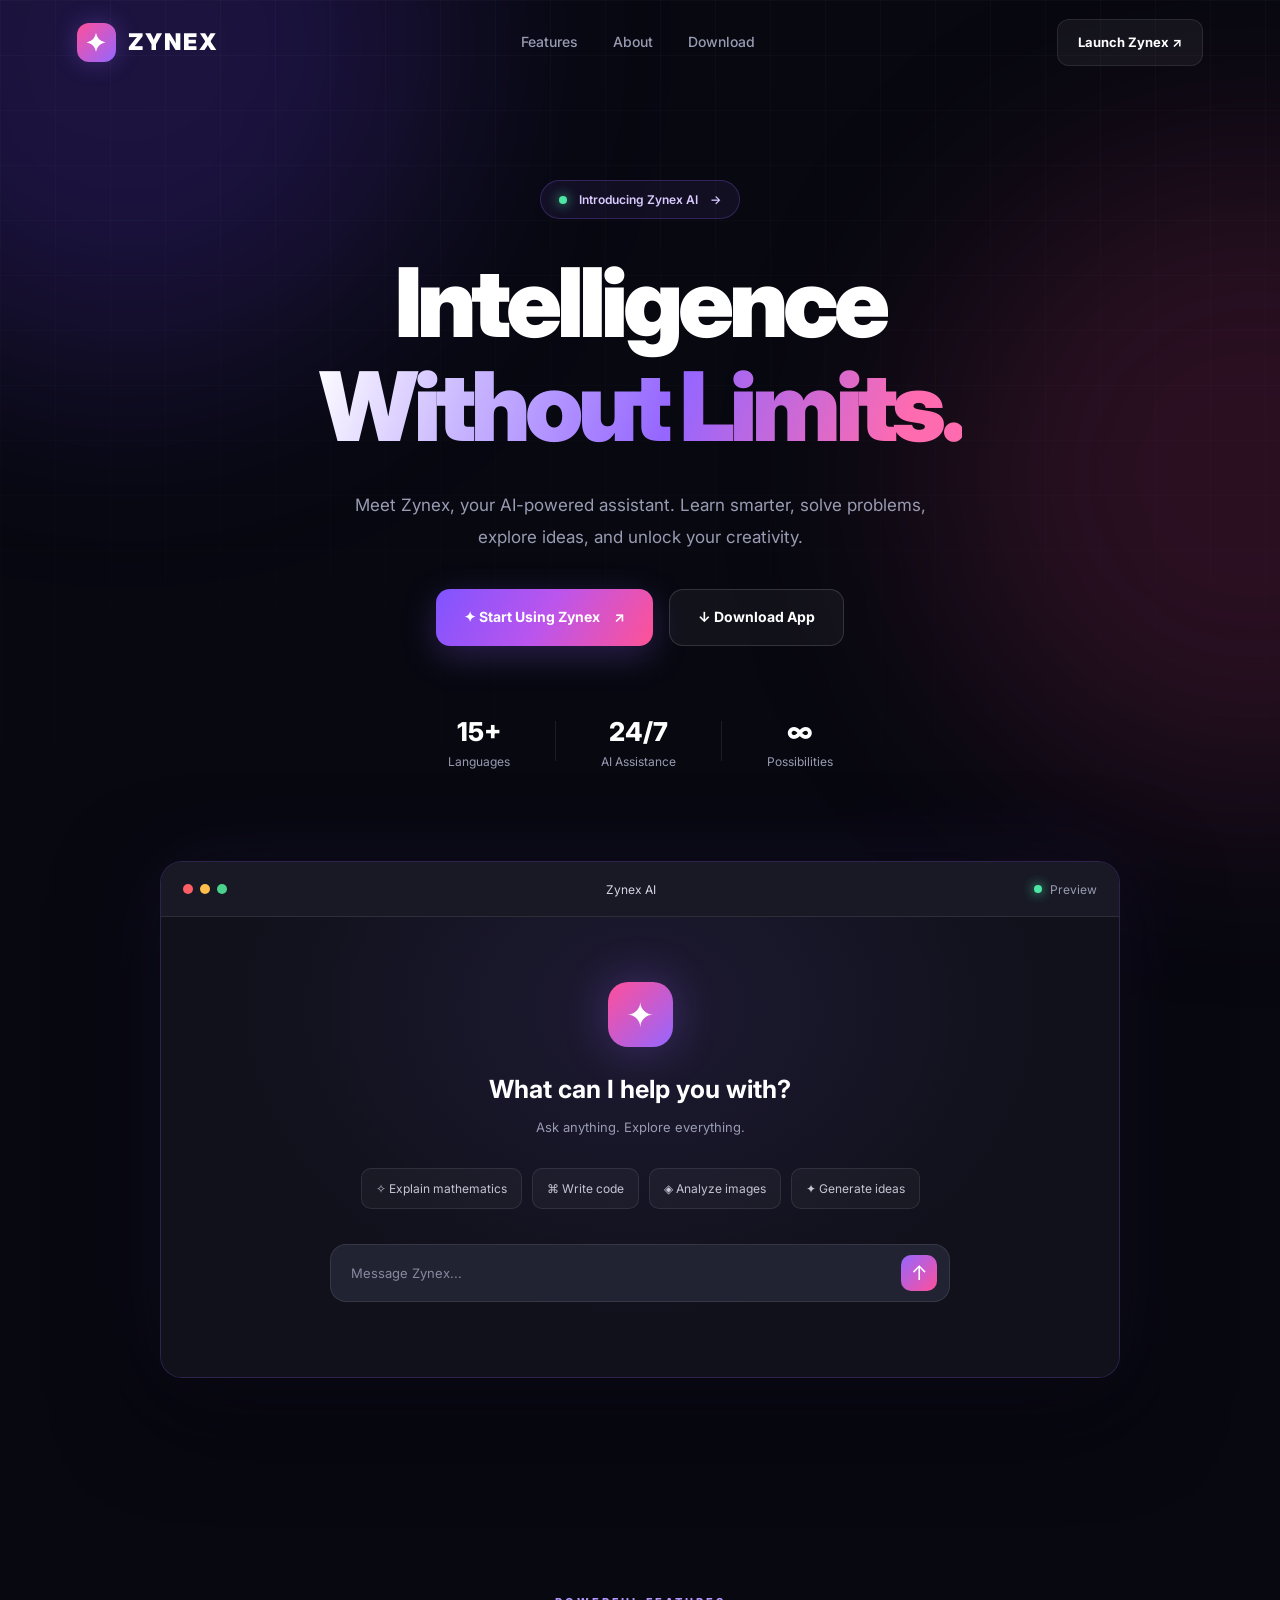
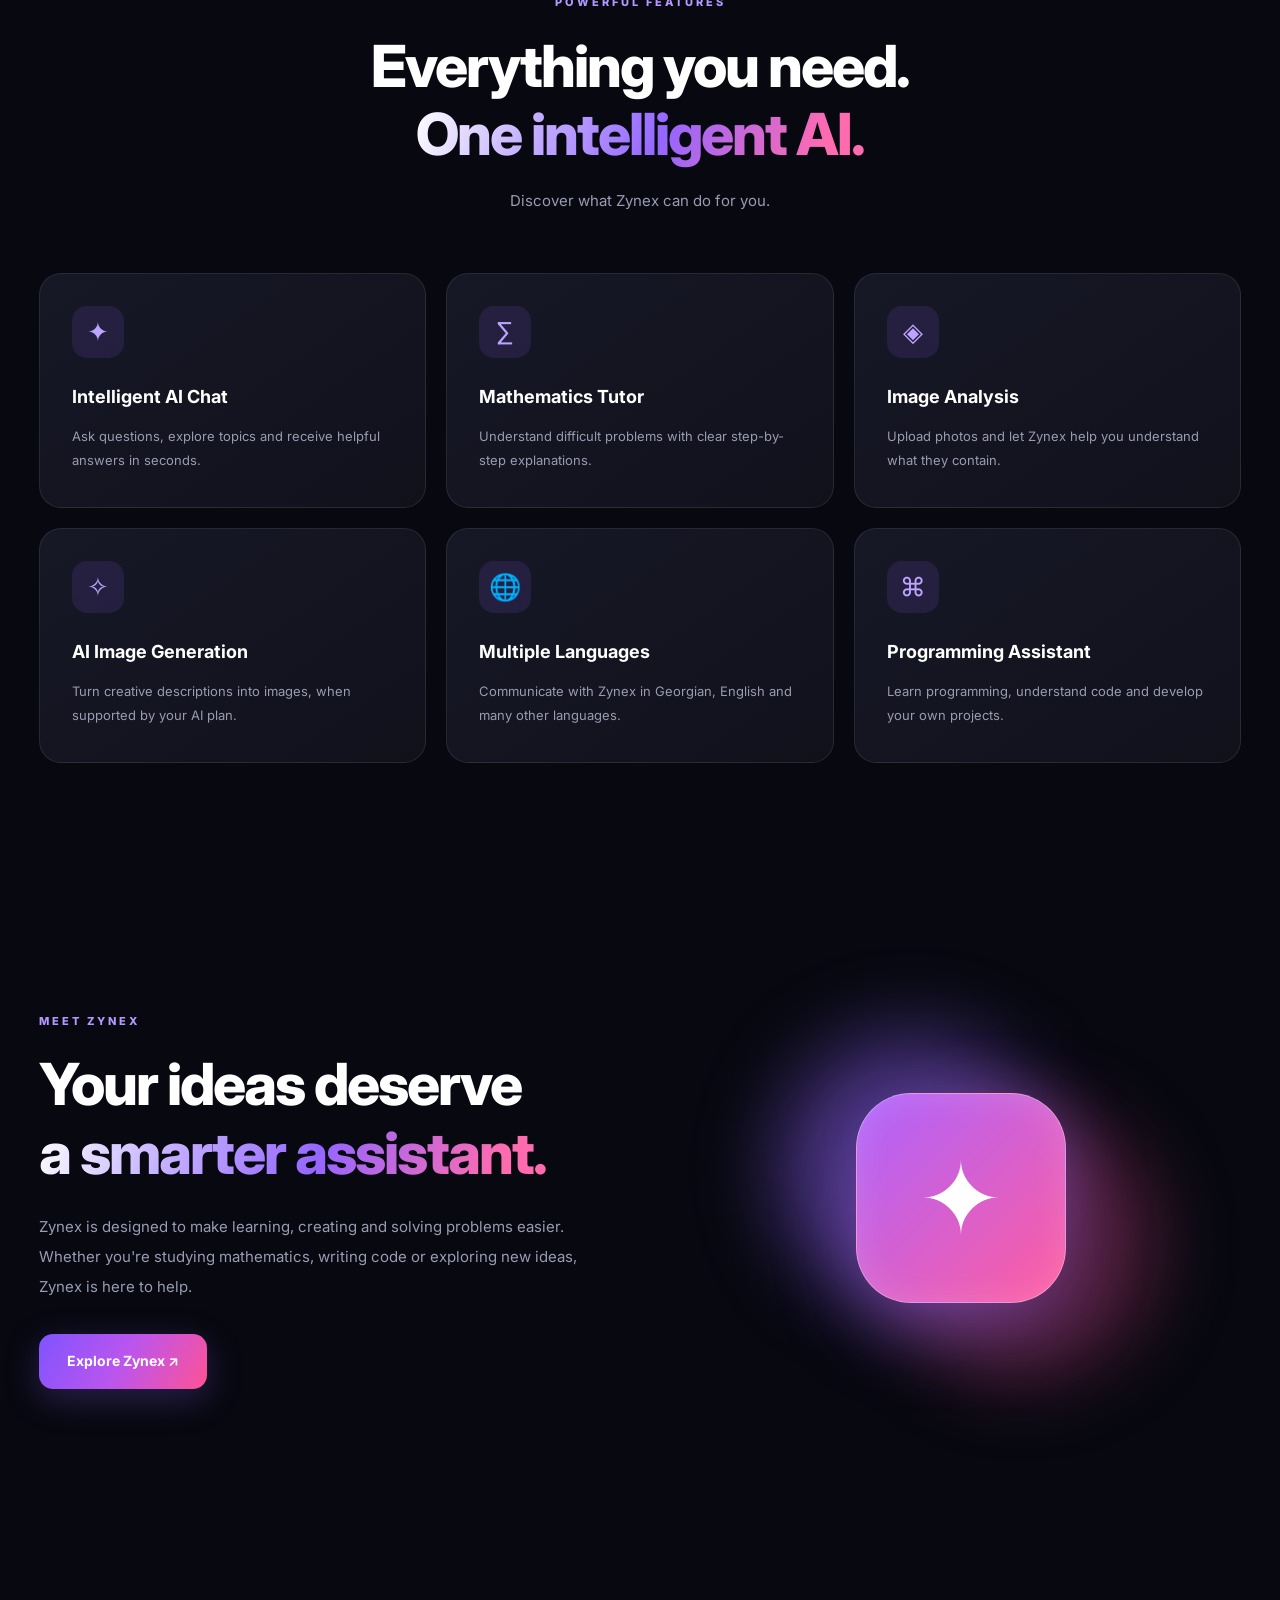
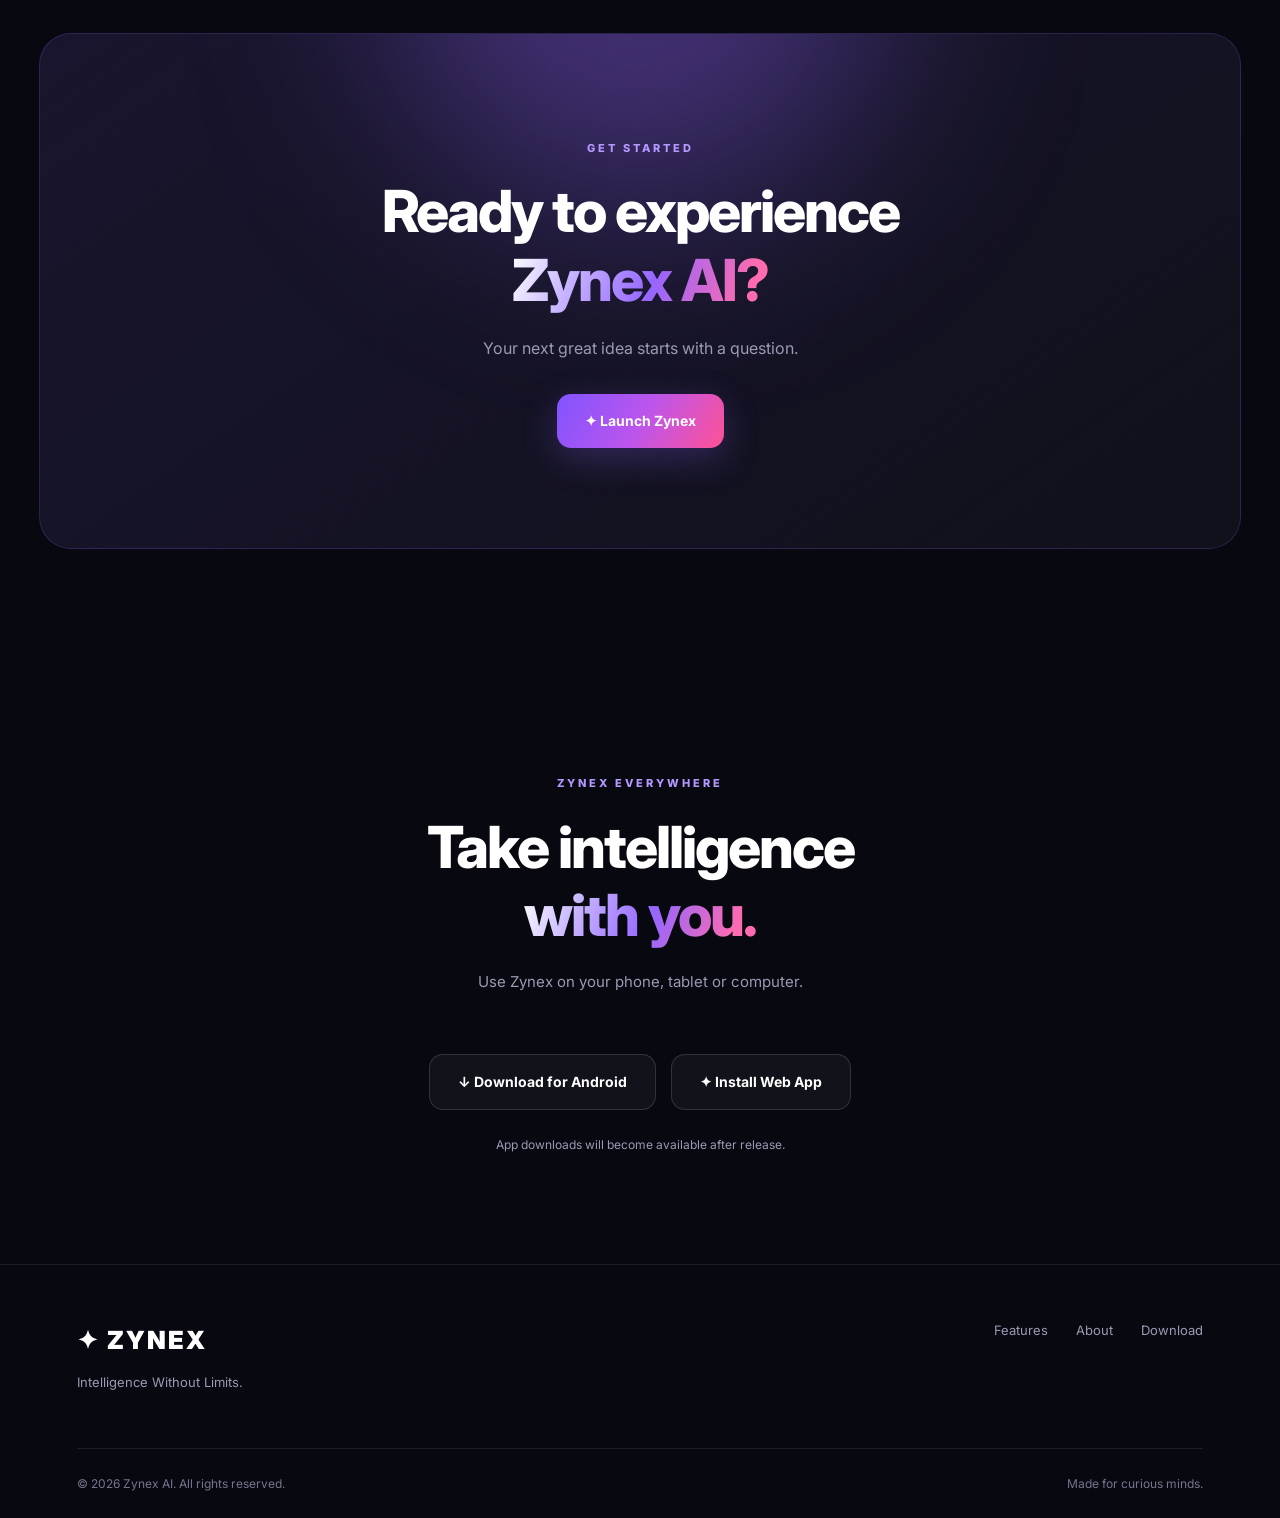
==== index.html @ a44dab54 "Add files via upload" ====
<!DOCTYPE html>
<html lang="en">
<head>
  <meta charset="UTF-8">
  <meta name="viewport" content="width=device-width, initial-scale=1.0">
  <meta name="theme-color" content="#0b0b14">
  <meta name="description" content="Zynex AI — Your intelligent assistant for learning, creativity and everyday questions.">

  <title>Zynex AI — Intelligence Without Limits</title>

  <link rel="stylesheet" href="style.css">
</head>

<body>

  <!-- Background -->
  <div class="background-glow glow-one"></div>
  <div class="background-glow glow-two"></div>
  <div class="grid-background"></div>

  <!-- Navigation -->
  <header class="navbar">

    <a href="#" class="logo">
      <span class="logo-icon">✦</span>
      <span>ZYNEX</span>
    </a>

    <nav class="nav-links">
      <a href="#features">Features</a>
      <a href="#about">About</a>
      <a href="#download">Download</a>
    </nav>

    <a href="#launch" class="nav-button">
      Launch Zynex ↗
    </a>

  </header>

  <!-- Hero -->
  <main>

    <section class="hero">

      <div class="announcement">
        <span class="announcement-dot"></span>
        Introducing Zynex AI
        <span>→</span>
      </div>

      <h1>
        Intelligence<br>
        <span class="gradient-text">Without Limits.</span>
      </h1>

      <p class="hero-description">
        Meet Zynex, your AI-powered assistant.
        Learn smarter, solve problems, explore ideas,
        and unlock your creativity.
      </p>

      <div class="hero-buttons">

        <a href="#launch" class="primary-button">
          ✦ Start Using Zynex
          <span>↗</span>
        </a>

        <a href="#download" class="secondary-button">
          ↓ Download App
        </a>

      </div>

      <div class="hero-stats">

        <div>
          <strong>15+</strong>
          <span>Languages</span>
        </div>

        <div class="stat-divider"></div>

        <div>
          <strong>24/7</strong>
          <span>AI Assistance</span>
        </div>

        <div class="stat-divider"></div>

        <div>
          <strong>∞</strong>
          <span>Possibilities</span>
        </div>

      </div>

      <!-- AI Preview -->
      <div class="app-preview">

        <div class="preview-header">
          <div class="preview-dots">
            <i></i><i></i><i></i>
          </div>

          <span>Zynex AI</span>

          <div class="preview-status">
            <span class="online-dot"></span>
            Preview
          </div>
        </div>

        <div class="preview-body">

          <div class="preview-brand">✦</div>

          <h2>What can I help you with?</h2>

          <p>Ask anything. Explore everything.</p>

          <div class="preview-prompts">
            <span>✧ Explain mathematics</span>
            <span>⌘ Write code</span>
            <span>◈ Analyze images</span>
            <span>✦ Generate ideas</span>
          </div>

          <div class="preview-input">
            <span>Message Zynex...</span>
            <div>↑</div>
          </div>

        </div>

      </div>

    </section>

    <!-- Features -->
    <section class="features section" id="features">

      <div class="section-heading">
        <span class="section-label">POWERFUL FEATURES</span>

        <h2>
          Everything you need.<br>
          <span class="gradient-text">One intelligent AI.</span>
        </h2>

        <p>
          Discover what Zynex can do for you.
        </p>
      </div>

      <div class="features-grid">

        <div class="feature-card">
          <div class="feature-icon">✦</div>
          <h3>Intelligent AI Chat</h3>
          <p>
            Ask questions, explore topics and receive
            helpful answers in seconds.
          </p>
        </div>

        <div class="feature-card">
          <div class="feature-icon">∑</div>
          <h3>Mathematics Tutor</h3>
          <p>
            Understand difficult problems with
            clear step-by-step explanations.
          </p>
        </div>

        <div class="feature-card">
          <div class="feature-icon">◈</div>
          <h3>Image Analysis</h3>
          <p>
            Upload photos and let Zynex help you
            understand what they contain.
          </p>
        </div>

        <div class="feature-card">
          <div class="feature-icon">✧</div>
          <h3>AI Image Generation</h3>
          <p>
            Turn creative descriptions into images,
            when supported by your AI plan.
          </p>
        </div>

        <div class="feature-card">
          <div class="feature-icon">🌐</div>
          <h3>Multiple Languages</h3>
          <p>
            Communicate with Zynex in Georgian,
            English and many other languages.
          </p>
        </div>

        <div class="feature-card">
          <div class="feature-icon">⌘</div>
          <h3>Programming Assistant</h3>
          <p>
            Learn programming, understand code
            and develop your own projects.
          </p>
        </div>

      </div>

    </section>

    <!-- About -->
    <section class="about section" id="about">

      <div class="about-content">

        <span class="section-label">MEET ZYNEX</span>

        <h2>
          Your ideas deserve<br>
          <span class="gradient-text">a smarter assistant.</span>
        </h2>

        <p>
          Zynex is designed to make learning,
          creating and solving problems easier.
          Whether you're studying mathematics,
          writing code or exploring new ideas,
          Zynex is here to help.
        </p>

        <a href="#launch" class="primary-button">
          Explore Zynex ↗
        </a>

      </div>

      <div class="about-visual">
        <div class="orb orb-one"></div>
        <div class="orb orb-two"></div>
        <div class="orb-center">✦</div>
      </div>

    </section>

    <!-- Launch -->
    <section class="launch section" id="launch">

      <div class="cta-box">

        <div class="cta-glow"></div>

        <span class="section-label">GET STARTED</span>

        <h2>
          Ready to experience<br>
          <span class="gradient-text">Zynex AI?</span>
        </h2>

        <p>
          Your next great idea starts with a question.
        </p>

        <button class="primary-button" id="launchButton">
          ✦ Launch Zynex
        </button>

      </div>

    </section>

    <!-- Download -->
    <section class="download section" id="download">

      <div class="section-heading">

        <span class="section-label">ZYNEX EVERYWHERE</span>

        <h2>
          Take intelligence<br>
          <span class="gradient-text">with you.</span>
        </h2>

        <p>
          Use Zynex on your phone, tablet or computer.
        </p>

      </div>

      <div class="download-buttons">

        <button class="secondary-button" id="androidButton">
          ↓ Download for Android
        </button>

        <button class="secondary-button" id="installButton">
          ✦ Install Web App
        </button>

      </div>

      <p class="download-note">
        App downloads will become available after release.
      </p>

    </section>

  </main>

  <!-- Footer -->
  <footer class="footer">

    <div class="footer-top">

      <div>
        <div class="footer-logo">✦ ZYNEX</div>
        <p>Intelligence Without Limits.</p>
      </div>

      <div class="footer-links">
        <a href="#features">Features</a>
        <a href="#about">About</a>
        <a href="#download">Download</a>
      </div>

    </div>

    <div class="footer-bottom">
      <span>© 2026 Zynex AI. All rights reserved.</span>
      <span>Made for curious minds.</span>
    </div>

  </footer>

  <script src="script.js"></script>

</body>
</html>
---- style.css ----
/* ==========================================
   ZYNEX AI — OFFICIAL WEBSITE
   ========================================== */

@import url('https://fonts.googleapis.com/css2?family=Inter:wght@400;500;600;700;800;900&display=swap');

:root {
  --bg: #070810;
  --surface: #11121e;
  --surface-light: #191b2a;
  --text: #ffffff;
  --muted: #999bb2;
  --purple: #9566ff;
  --pink: #ff4f9a;
  --blue: #5d8dff;
  --border: rgba(255, 255, 255, 0.09);
}

* {
  margin: 0;
  padding: 0;
  box-sizing: border-box;
}

html {
  scroll-behavior: smooth;
}

body {
  background: var(--bg);
  color: var(--text);
  font-family: 'Inter', Arial, sans-serif;
  overflow-x: hidden;
  line-height: 1.6;
}

a {
  color: inherit;
  text-decoration: none;
}

button {
  font: inherit;
  cursor: pointer;
}

::selection {
  background: var(--purple);
  color: white;
}

/* BACKGROUND */

.background-glow {
  position: absolute;
  width: 650px;
  height: 650px;
  border-radius: 50%;
  filter: blur(110px);
  pointer-events: none;
  z-index: -1;
}

.glow-one {
  top: -280px;
  left: -200px;
  background: rgba(117, 68, 255, 0.2);
}

.glow-two {
  top: 150px;
  right: -300px;
  background: rgba(255, 65, 144, 0.14);
}

.grid-background {
  position: absolute;
  inset: 0 0 auto;
  height: 1000px;
  background-image:
    linear-gradient(rgba(255,255,255,.025) 1px, transparent 1px),
    linear-gradient(90deg, rgba(255,255,255,.025) 1px, transparent 1px);
  background-size: 55px 55px;
  mask-image: linear-gradient(to bottom, black, transparent);
  pointer-events: none;
  z-index: -1;
}

/* NAVIGATION */

.navbar {
  width: 100%;
  max-width: 1400px;
  height: 85px;
  margin: auto;
  padding: 0 6%;
  display: flex;
  align-items: center;
  justify-content: space-between;
  position: relative;
  z-index: 10;
}

.logo {
  display: flex;
  align-items: center;
  gap: 12px;
  font-size: 23px;
  font-weight: 900;
  letter-spacing: 2px;
}

.logo-icon {
  display: grid;
  place-items: center;
  width: 39px;
  height: 39px;
  border-radius: 12px;
  background: linear-gradient(135deg, var(--pink), var(--purple));
  box-shadow: 0 0 25px rgba(149, 102, 255, .3);
  font-size: 25px;
}

.nav-links {
  display: flex;
  gap: 35px;
}

.nav-links a {
  color: var(--muted);
  font-size: 14px;
  font-weight: 500;
  transition: color .25s;
}

.nav-links a:hover {
  color: white;
}

.nav-button {
  padding: 12px 20px;
  border: 1px solid var(--border);
  border-radius: 12px;
  background: rgba(255,255,255,.05);
  font-size: 13px;
  font-weight: 700;
  transition: .3s;
}

.nav-button:hover {
  background: rgba(149,102,255,.15);
  border-color: var(--purple);
}

/* HERO */

.hero {
  position: relative;
  max-width: 1200px;
  margin: auto;
  padding: 95px 24px 100px;
  text-align: center;
}

.announcement {
  display: inline-flex;
  align-items: center;
  gap: 12px;
  padding: 9px 18px;
  border-radius: 50px;
  border: 1px solid rgba(149,102,255,.25);
  background: rgba(149,102,255,.08);
  color: #d9cbff;
  font-size: 12px;
  font-weight: 600;
  margin-bottom: 32px;
}

.announcement-dot,
.online-dot {
  width: 8px;
  height: 8px;
  border-radius: 50%;
  background: #4de6a5;
  box-shadow: 0 0 12px #4de6a5;
}

.hero h1 {
  font-size: clamp(52px, 7.5vw, 100px);
  line-height: 1.08;
  font-weight: 900;
  letter-spacing: -5px;
}

.gradient-text {
  background: linear-gradient(
    110deg,
    #ffffff 0%,
    #c7b4ff 25%,
    #9566ff 55%,
    #ff6baf 90%
  );
  background-clip: text;
  -webkit-background-clip: text;
  -webkit-text-fill-color: transparent;
}

.hero-description {
  max-width: 630px;
  margin: 30px auto 0;
  font-size: 17px;
  line-height: 1.9;
  color: var(--muted);
}

.hero-buttons {
  display: flex;
  justify-content: center;
  flex-wrap: wrap;
  gap: 16px;
  margin-top: 36px;
}

/* BUTTONS */

.primary-button,
.secondary-button {
  display: inline-flex;
  align-items: center;
  justify-content: center;
  gap: 14px;
  padding: 16px 28px;
  border-radius: 14px;
  font-size: 14px;
  font-weight: 700;
  transition: transform .25s, box-shadow .25s, background .25s;
}

.primary-button {
  color: white;
  background: linear-gradient(120deg, #8054ff, #bb55ed, #ff5295);
  border: none;
  box-shadow: 0 10px 35px rgba(149,102,255,.25);
}

.primary-button:hover {
  transform: translateY(-4px);
  box-shadow: 0 15px 45px rgba(149,102,255,.4);
}

.secondary-button {
  color: white;
  background: rgba(255,255,255,.045);
  border: 1px solid rgba(255,255,255,.14);
}

.secondary-button:hover {
  transform: translateY(-4px);
  background: rgba(255,255,255,.1);
}

/* HERO STATS */

.hero-stats {
  display: flex;
  justify-content: center;
  align-items: center;
  gap: 45px;
  margin: 65px auto 0;
}

.hero-stats > div:not(.stat-divider) {
  display: flex;
  flex-direction: column;
}

.hero-stats strong {
  font-size: 26px;
  font-weight: 800;
}

.hero-stats span {
  font-size: 12px;
  color: var(--muted);
}

.stat-divider {
  width: 1px;
  height: 40px;
  background: var(--border);
}

/* APP PREVIEW */

.app-preview {
  max-width: 960px;
  margin: 90px auto 0;
  border: 1px solid rgba(149,102,255,.22);
  border-radius: 22px;
  background: #10111b;
  overflow: hidden;
  box-shadow:
    0 30px 100px rgba(0,0,0,.5),
    0 0 90px rgba(149,102,255,.1);
  transform: perspective(1200px) rotateX(3deg);
  transition: transform .5s;
}

.app-preview:hover {
  transform: perspective(1200px) rotateX(0);
}

.preview-header {
  height: 55px;
  padding: 0 22px;
  display: flex;
  justify-content: space-between;
  align-items: center;
  background: #181925;
  border-bottom: 1px solid var(--border);
  color: #d5d5e5;
  font-size: 12px;
}

.preview-dots {
  display: flex;
  gap: 7px;
}

.preview-dots i {
  width: 10px;
  height: 10px;
  border-radius: 50%;
  background: #ff5e65;
}

.preview-dots i:nth-child(2) {
  background: #ffbd4c;
}

.preview-dots i:nth-child(3) {
  background: #4ad18b;
}

.preview-status {
  display: flex;
  align-items: center;
  gap: 8px;
  color: var(--muted);
}

.preview-body {
  min-height: 460px;
  padding: 65px 30px 45px;
  display: flex;
  flex-direction: column;
  align-items: center;
  background:
    radial-gradient(ellipse at 50% 20%, rgba(149,102,255,.1), transparent 60%),
    #10111b;
}

.preview-brand {
  width: 65px;
  height: 65px;
  display: grid;
  place-items: center;
  border-radius: 20px;
  background: linear-gradient(135deg, var(--pink), var(--purple));
  font-size: 34px;
  box-shadow: 0 0 45px rgba(149,102,255,.3);
}

.preview-body h2 {
  margin-top: 22px;
  font-size: 25px;
}

.preview-body > p {
  color: var(--muted);
  margin-top: 8px;
  font-size: 13px;
}

.preview-prompts {
  display: flex;
  flex-wrap: wrap;
  justify-content: center;
  gap: 10px;
  margin-top: 30px;
}

.preview-prompts span {
  padding: 10px 14px;
  border: 1px solid var(--border);
  border-radius: 10px;
  background: rgba(255,255,255,.035);
  color: #c4c5d4;
  font-size: 12px;
}

.preview-input {
  width: min(100%, 620px);
  margin-top: 35px;
  padding: 10px 12px 10px 20px;
  display: flex;
  justify-content: space-between;
  align-items: center;
  background: #222332;
  border: 1px solid var(--border);
  border-radius: 16px;
  color: #87899e;
  font-size: 13px;
}

.preview-input div {
  width: 36px;
  height: 36px;
  display: grid;
  place-items: center;
  border-radius: 10px;
  background: linear-gradient(135deg, var(--purple), var(--pink));
  color: white;
  font-size: 20px;
}

/* GENERAL SECTIONS */

.section {
  max-width: 1250px;
  margin: auto;
  padding: 110px 24px;
}

.section-heading {
  text-align: center;
  margin-bottom: 60px;
}

.section-label {
  display: inline-block;
  margin-bottom: 20px;
  color: #b497ff;
  font-size: 11px;
  font-weight: 800;
  letter-spacing: 3px;
}

.section-heading h2,
.about h2,
.cta-box h2 {
  font-size: clamp(34px, 5vw, 58px);
  line-height: 1.18;
  letter-spacing: -2px;
  font-weight: 800;
}

.section-heading p {
  margin-top: 20px;
  color: var(--muted);
  font-size: 15px;
}

/* FEATURE CARDS */

.features-grid {
  display: grid;
  grid-template-columns: repeat(3, 1fr);
  gap: 20px;
}

.feature-card {
  min-height: 235px;
  padding: 32px;
  border-radius: 22px;
  background: linear-gradient(145deg, #171826, #10111b);
  border: 1px solid var(--border);
  transition: transform .3s, border-color .3s, box-shadow .3s;
}

.feature-card:hover {
  transform: translateY(-8px);
  border-color: rgba(149,102,255,.5);
  box-shadow: 0 20px 50px rgba(0,0,0,.25);
}

.feature-icon {
  width: 52px;
  height: 52px;
  display: grid;
  place-items: center;
  margin-bottom: 25px;
  border-radius: 15px;
  background: rgba(149,102,255,.12);
  color: #bda4ff;
  font-size: 26px;
}

.feature-card h3 {
  margin-bottom: 12px;
  font-size: 18px;
  font-weight: 700;
}

.feature-card p {
  color: var(--muted);
  font-size: 13px;
  line-height: 1.9;
}

/* ABOUT */

.about {
  display: grid;
  grid-template-columns: 1fr 1fr;
  gap: 80px;
  align-items: center;
}

.about-content > p {
  margin: 25px 0 32px;
  color: var(--muted);
  line-height: 2;
  font-size: 15px;
}

.about-visual {
  position: relative;
  min-height: 430px;
  display: grid;
  place-items: center;
}

.orb {
  position: absolute;
  width: 270px;
  height: 270px;
  border-radius: 50%;
  filter: blur(40px);
  animation: floatOrb 7s ease-in-out infinite alternate;
}

.orb-one {
  background: rgba(149,102,255,.45);
  transform: translate(-50px, -30px);
}

.orb-two {
  background: rgba(255,79,154,.3);
  transform: translate(60px, 45px);
  animation-delay: -3s;
}

.orb-center {
  position: relative;
  z-index: 2;
  width: 210px;
  height: 210px;
  display: grid;
  place-items: center;
  border-radius: 55px;
  background: linear-gradient(135deg, #ad63ff, #ff5d9f);
  border: 1px solid rgba(255,255,255,.35);
  box-shadow:
    inset 0 0 35px rgba(255,255,255,.15),
    0 25px 80px rgba(149,102,255,.35);
  font-size: 100px;
  animation: floatLogo 5s ease-in-out infinite;
}

/* CTA */

.cta-box {
  position: relative;
  padding: 100px 25px;
  text-align: center;
  overflow: hidden;
  border-radius: 32px;
  border: 1px solid rgba(149,102,255,.2);
  background: linear-gradient(145deg, #19152e, #10111b);
}

.cta-glow {
  position: absolute;
  width: 500px;
  height: 500px;
  top: -320px;
  left: 50%;
  transform: translateX(-50%);
  border-radius: 50%;
  background: rgba(149,102,255,.35);
  filter: blur(100px);
  pointer-events: none;
}

.cta-box h2,
.cta-box p,
.cta-box button,
.cta-box .section-label {
  position: relative;
}

.cta-box p {
  margin: 22px 0 32px;
  color: var(--muted);
}

.cta-box button {
  margin: auto;
}

/* DOWNLOAD */

.download {
  text-align: center;
}

.download-buttons {
  display: flex;
  justify-content: center;
  flex-wrap: wrap;
  gap: 15px;
}

.download-note {
  margin-top: 25px;
  color: var(--muted);
  font-size: 12px;
}

/* FOOTER */

.footer {
  max-width: 1400px;
  margin: auto;
  padding: 55px 6% 25px;
  border-top: 1px solid var(--border);
}

.footer-top {
  display: flex;
  justify-content: space-between;
  gap: 30px;
  padding-bottom: 55px;
}

.footer-logo {
  font-size: 25px;
  font-weight: 900;
  letter-spacing: 2px;
}

.footer-top p {
  color: var(--muted);
  margin-top: 12px;
  font-size: 13px;
}

.footer-links {
  display: flex;
  flex-wrap: wrap;
  gap: 28px;
}

.footer-links a {
  color: var(--muted);
  font-size: 13px;
  transition: color .2s;
}

.footer-links a:hover {
  color: white;
}

.footer-bottom {
  display: flex;
  justify-content: space-between;
  gap: 20px;
  padding-top: 25px;
  border-top: 1px solid var(--border);
  color: #74768d;
  font-size: 12px;
}

/* ANIMATIONS */

@keyframes floatOrb {
  from {
    translate: 0 -15px;
  }

  to {
    translate: 0 25px;
  }
}

@keyframes floatLogo {
  0%, 100% {
    transform: translateY(0) rotate(-5deg);
  }

  50% {
    transform: translateY(-18px) rotate(5deg);
  }
}

@keyframes fadeUp {
  from {
    opacity: 0;
    transform: translateY(30px);
  }

  to {
    opacity: 1;
    transform: translateY(0);
  }
}

.hero > .announcement {
  animation: fadeUp .7s ease both;
}

.hero > h1 {
  animation: fadeUp .8s .1s ease both;
}

.hero-description {
  animation: fadeUp .8s .2s ease both;
}

.hero-buttons {
  animation: fadeUp .8s .3s ease both;
}

.hero-stats {
  animation: fadeUp .8s .4s ease both;
}

.app-preview {
  animation: fadeUp 1s .5s ease both;
}

/* RESPONSIVE */

@media (max-width: 950px) {
  .features-grid {
    grid-template-columns: repeat(2, 1fr);
  }

  .about {
    gap: 30px;
  }

  .nav-links {
    gap: 17px;
  }
}

@media (max-width: 700px) {
  .navbar {
    height: 72px;
    padding: 0 20px;
  }

  .logo {
    font-size: 20px;
  }

  .nav-links {
    display: none;
  }

  .nav-button {
    padding: 10px 13px;
    font-size: 11px;
  }

  .hero {
    padding: 65px 18px 65px;
  }

  .hero h1 {
    font-size: clamp(43px, 11vw, 65px);
    letter-spacing: -2px;
  }

  .hero-description {
    font-size: 14px;
  }

  .hero-stats {
    gap: 18px;
    margin-top: 45px;
  }

  .hero-stats strong {
    font-size: 21px;
  }

  .hero-stats span {
    font-size: 10px;
  }

  .app-preview {
    margin-top: 65px;
    transform: none;
  }

  .preview-body {
    min-height: 400px;
    padding: 45px 15px;
  }

  .preview-body h2 {
    font-size: 19px;
  }

  .preview-prompts span {
    font-size: 10px;
  }

  .section {
    padding: 75px 20px;
  }

  .features-grid {
    grid-template-columns: 1fr;
  }

  .feature-card {
    min-height: auto;
  }

  .about {
    grid-template-columns: 1fr;
    text-align: center;
  }

  .about-visual {
    min-height: 320px;
  }

  .orb-center {
    width: 150px;
    height: 150px;
    border-radius: 40px;
    font-size: 75px;
  }

  .orb {
    width: 200px;
    height: 200px;
  }

  .cta-box {
    padding: 75px 20px;
  }

  .footer-top,
  .footer-bottom {
    flex-direction: column;
    text-align: center;
    align-items: center;
  }

  .footer-links {
    justify-content: center;
  }
}

@media (prefers-reduced-motion: reduce) {
  *,
  *::before,
  *::after {
    animation-duration: .01ms !important;
    transition-duration: .01ms !important;
    scroll-behavior: auto !important;
  }
}
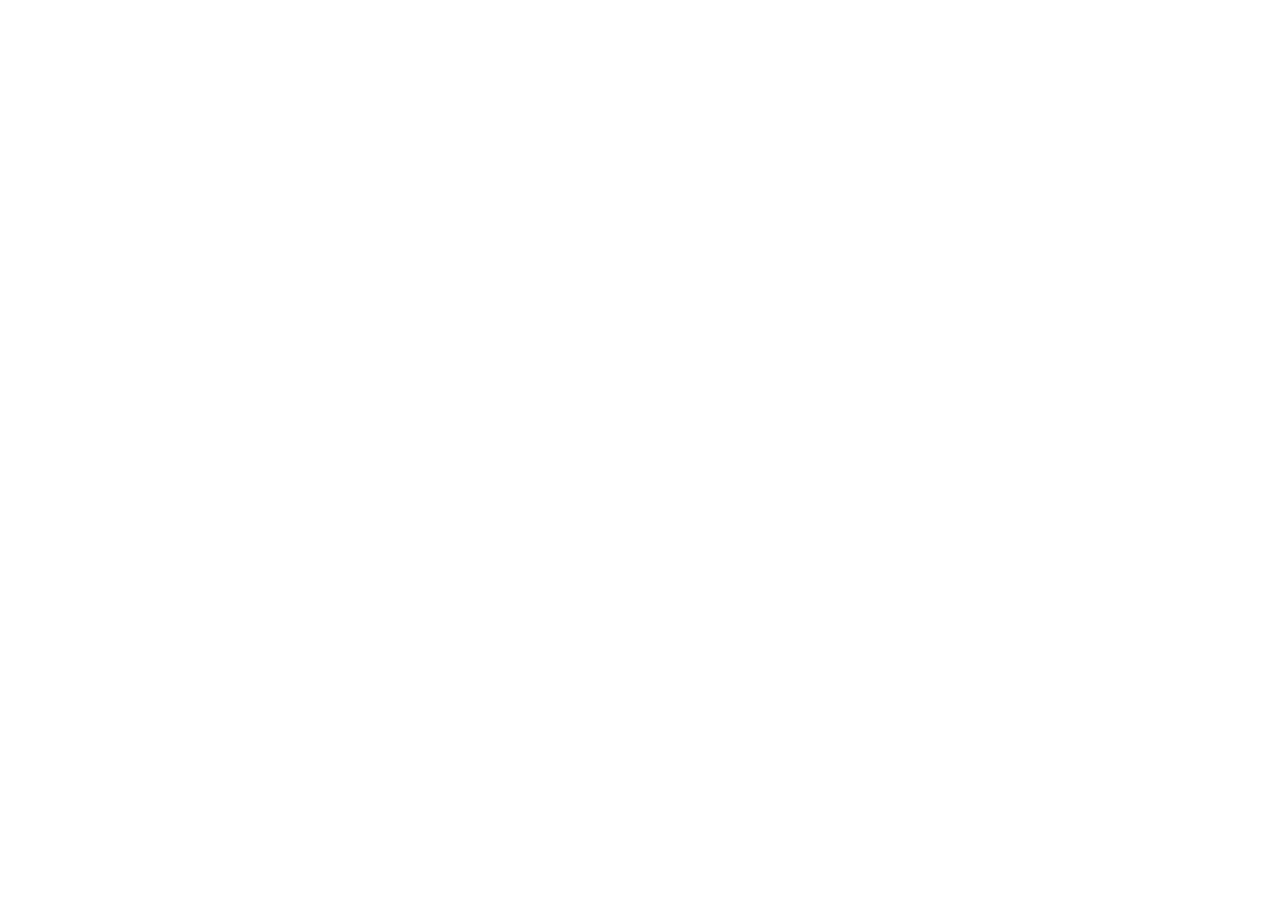
==== commit b0b13506: "Add files via upload" ====
--- a/index.html
+++ b/index.html
@@ -1,343 +1,38 @@
 <!DOCTYPE html>
-<html lang="en">
+<html>
 <head>
+  <!--
+    If you are serving your web app in a path other than the root, change the
+    href value below to reflect the base path you are serving from.
+
+    The path provided below has to start and end with a slash "/" in order for
+    it to work correctly.
+
+    For more details:
+    * https://developer.mozilla.org/en-US/docs/Web/HTML/Element/base
+
+    This is a placeholder for base href that will be replaced by the value of
+    the `--base-href` argument provided to `flutter build`.
+  -->
+  <base href="/app/">
+
   <meta charset="UTF-8">
-  <meta name="viewport" content="width=device-width, initial-scale=1.0">
-  <meta name="theme-color" content="#0b0b14">
-  <meta name="description" content="Zynex AI — Your intelligent assistant for learning, creativity and everyday questions.">
+  <meta content="IE=Edge" http-equiv="X-UA-Compatible">
+  <meta name="description" content="A new Flutter project.">
 
-  <title>Zynex AI — Intelligence Without Limits</title>
+  <!-- iOS meta tags & icons -->
+  <meta name="mobile-web-app-capable" content="yes">
+  <meta name="apple-mobile-web-app-status-bar-style" content="black">
+  <meta name="apple-mobile-web-app-title" content="ai_tutor">
+  <link rel="apple-touch-icon" href="icons/Icon-192.png">
 
-  <link rel="stylesheet" href="style.css">
+  <!-- Favicon -->
+  <link rel="icon" type="image/png" href="favicon.png"/>
+
+  <title>ai_tutor</title>
+  <link rel="manifest" href="manifest.json">
 </head>
-
 <body>
-
-  <!-- Background -->
-  <div class="background-glow glow-one"></div>
-  <div class="background-glow glow-two"></div>
-  <div class="grid-background"></div>
-
-  <!-- Navigation -->
-  <header class="navbar">
-
-    <a href="#" class="logo">
-      <span class="logo-icon">✦</span>
-      <span>ZYNEX</span>
-    </a>
-
-    <nav class="nav-links">
-      <a href="#features">Features</a>
-      <a href="#about">About</a>
-      <a href="#download">Download</a>
-    </nav>
-
-    <a href="#launch" class="nav-button">
-      Launch Zynex ↗
-    </a>
-
-  </header>
-
-  <!-- Hero -->
-  <main>
-
-    <section class="hero">
-
-      <div class="announcement">
-        <span class="announcement-dot"></span>
-        Introducing Zynex AI
-        <span>→</span>
-      </div>
-
-      <h1>
-        Intelligence<br>
-        <span class="gradient-text">Without Limits.</span>
-      </h1>
-
-      <p class="hero-description">
-        Meet Zynex, your AI-powered assistant.
-        Learn smarter, solve problems, explore ideas,
-        and unlock your creativity.
-      </p>
-
-      <div class="hero-buttons">
-
-        <a href="#launch" class="primary-button">
-          ✦ Start Using Zynex
-          <span>↗</span>
-        </a>
-
-        <a href="#download" class="secondary-button">
-          ↓ Download App
-        </a>
-
-      </div>
-
-      <div class="hero-stats">
-
-        <div>
-          <strong>15+</strong>
-          <span>Languages</span>
-        </div>
-
-        <div class="stat-divider"></div>
-
-        <div>
-          <strong>24/7</strong>
-          <span>AI Assistance</span>
-        </div>
-
-        <div class="stat-divider"></div>
-
-        <div>
-          <strong>∞</strong>
-          <span>Possibilities</span>
-        </div>
-
-      </div>
-
-      <!-- AI Preview -->
-      <div class="app-preview">
-
-        <div class="preview-header">
-          <div class="preview-dots">
-            <i></i><i></i><i></i>
-          </div>
-
-          <span>Zynex AI</span>
-
-          <div class="preview-status">
-            <span class="online-dot"></span>
-            Preview
-          </div>
-        </div>
-
-        <div class="preview-body">
-
-          <div class="preview-brand">✦</div>
-
-          <h2>What can I help you with?</h2>
-
-          <p>Ask anything. Explore everything.</p>
-
-          <div class="preview-prompts">
-            <span>✧ Explain mathematics</span>
-            <span>⌘ Write code</span>
-            <span>◈ Analyze images</span>
-            <span>✦ Generate ideas</span>
-          </div>
-
-          <div class="preview-input">
-            <span>Message Zynex...</span>
-            <div>↑</div>
-          </div>
-
-        </div>
-
-      </div>
-
-    </section>
-
-    <!-- Features -->
-    <section class="features section" id="features">
-
-      <div class="section-heading">
-        <span class="section-label">POWERFUL FEATURES</span>
-
-        <h2>
-          Everything you need.<br>
-          <span class="gradient-text">One intelligent AI.</span>
-        </h2>
-
-        <p>
-          Discover what Zynex can do for you.
-        </p>
-      </div>
-
-      <div class="features-grid">
-
-        <div class="feature-card">
-          <div class="feature-icon">✦</div>
-          <h3>Intelligent AI Chat</h3>
-          <p>
-            Ask questions, explore topics and receive
-            helpful answers in seconds.
-          </p>
-        </div>
-
-        <div class="feature-card">
-          <div class="feature-icon">∑</div>
-          <h3>Mathematics Tutor</h3>
-          <p>
-            Understand difficult problems with
-            clear step-by-step explanations.
-          </p>
-        </div>
-
-        <div class="feature-card">
-          <div class="feature-icon">◈</div>
-          <h3>Image Analysis</h3>
-          <p>
-            Upload photos and let Zynex help you
-            understand what they contain.
-          </p>
-        </div>
-
-        <div class="feature-card">
-          <div class="feature-icon">✧</div>
-          <h3>AI Image Generation</h3>
-          <p>
-            Turn creative descriptions into images,
-            when supported by your AI plan.
-          </p>
-        </div>
-
-        <div class="feature-card">
-          <div class="feature-icon">🌐</div>
-          <h3>Multiple Languages</h3>
-          <p>
-            Communicate with Zynex in Georgian,
-            English and many other languages.
-          </p>
-        </div>
-
-        <div class="feature-card">
-          <div class="feature-icon">⌘</div>
-          <h3>Programming Assistant</h3>
-          <p>
-            Learn programming, understand code
-            and develop your own projects.
-          </p>
-        </div>
-
-      </div>
-
-    </section>
-
-    <!-- About -->
-    <section class="about section" id="about">
-
-      <div class="about-content">
-
-        <span class="section-label">MEET ZYNEX</span>
-
-        <h2>
-          Your ideas deserve<br>
-          <span class="gradient-text">a smarter assistant.</span>
-        </h2>
-
-        <p>
-          Zynex is designed to make learning,
-          creating and solving problems easier.
-          Whether you're studying mathematics,
-          writing code or exploring new ideas,
-          Zynex is here to help.
-        </p>
-
-        <a href="#launch" class="primary-button">
-          Explore Zynex ↗
-        </a>
-
-      </div>
-
-      <div class="about-visual">
-        <div class="orb orb-one"></div>
-        <div class="orb orb-two"></div>
-        <div class="orb-center">✦</div>
-      </div>
-
-    </section>
-
-    <!-- Launch -->
-    <section class="launch section" id="launch">
-
-      <div class="cta-box">
-
-        <div class="cta-glow"></div>
-
-        <span class="section-label">GET STARTED</span>
-
-        <h2>
-          Ready to experience<br>
-          <span class="gradient-text">Zynex AI?</span>
-        </h2>
-
-        <p>
-          Your next great idea starts with a question.
-        </p>
-
-        <button class="primary-button" id="launchButton">
-          ✦ Launch Zynex
-        </button>
-
-      </div>
-
-    </section>
-
-    <!-- Download -->
-    <section class="download section" id="download">
-
-      <div class="section-heading">
-
-        <span class="section-label">ZYNEX EVERYWHERE</span>
-
-        <h2>
-          Take intelligence<br>
-          <span class="gradient-text">with you.</span>
-        </h2>
-
-        <p>
-          Use Zynex on your phone, tablet or computer.
-        </p>
-
-      </div>
-
-      <div class="download-buttons">
-
-        <button class="secondary-button" id="androidButton">
-          ↓ Download for Android
-        </button>
-
-        <button class="secondary-button" id="installButton">
-          ✦ Install Web App
-        </button>
-
-      </div>
-
-      <p class="download-note">
-        App downloads will become available after release.
-      </p>
-
-    </section>
-
-  </main>
-
-  <!-- Footer -->
-  <footer class="footer">
-
-    <div class="footer-top">
-
-      <div>
-        <div class="footer-logo">✦ ZYNEX</div>
-        <p>Intelligence Without Limits.</p>
-      </div>
-
-      <div class="footer-links">
-        <a href="#features">Features</a>
-        <a href="#about">About</a>
-        <a href="#download">Download</a>
-      </div>
-
-    </div>
-
-    <div class="footer-bottom">
-      <span>© 2026 Zynex AI. All rights reserved.</span>
-      <span>Made for curious minds.</span>
-    </div>
-
-  </footer>
-
-  <script src="script.js"></script>
-
+  <script src="flutter_bootstrap.js" async></script>
 </body>
-</html>+</html>
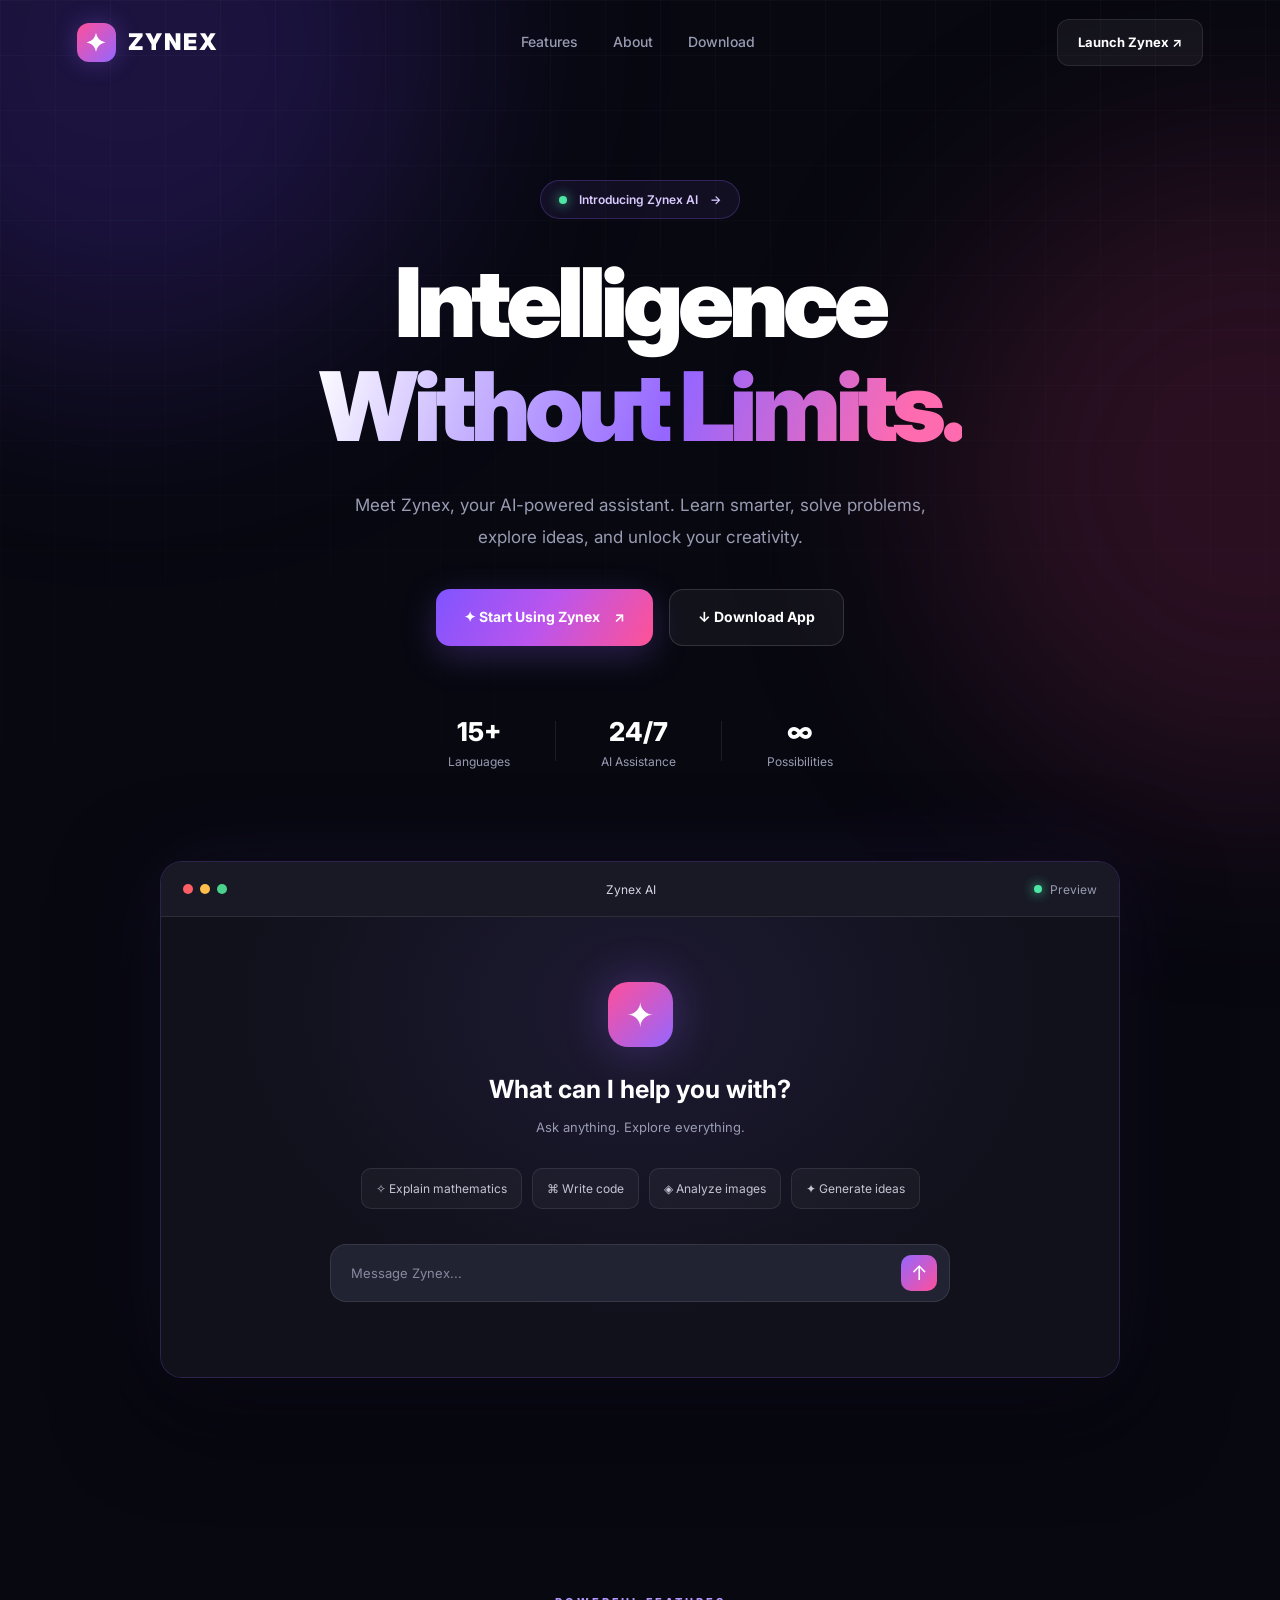
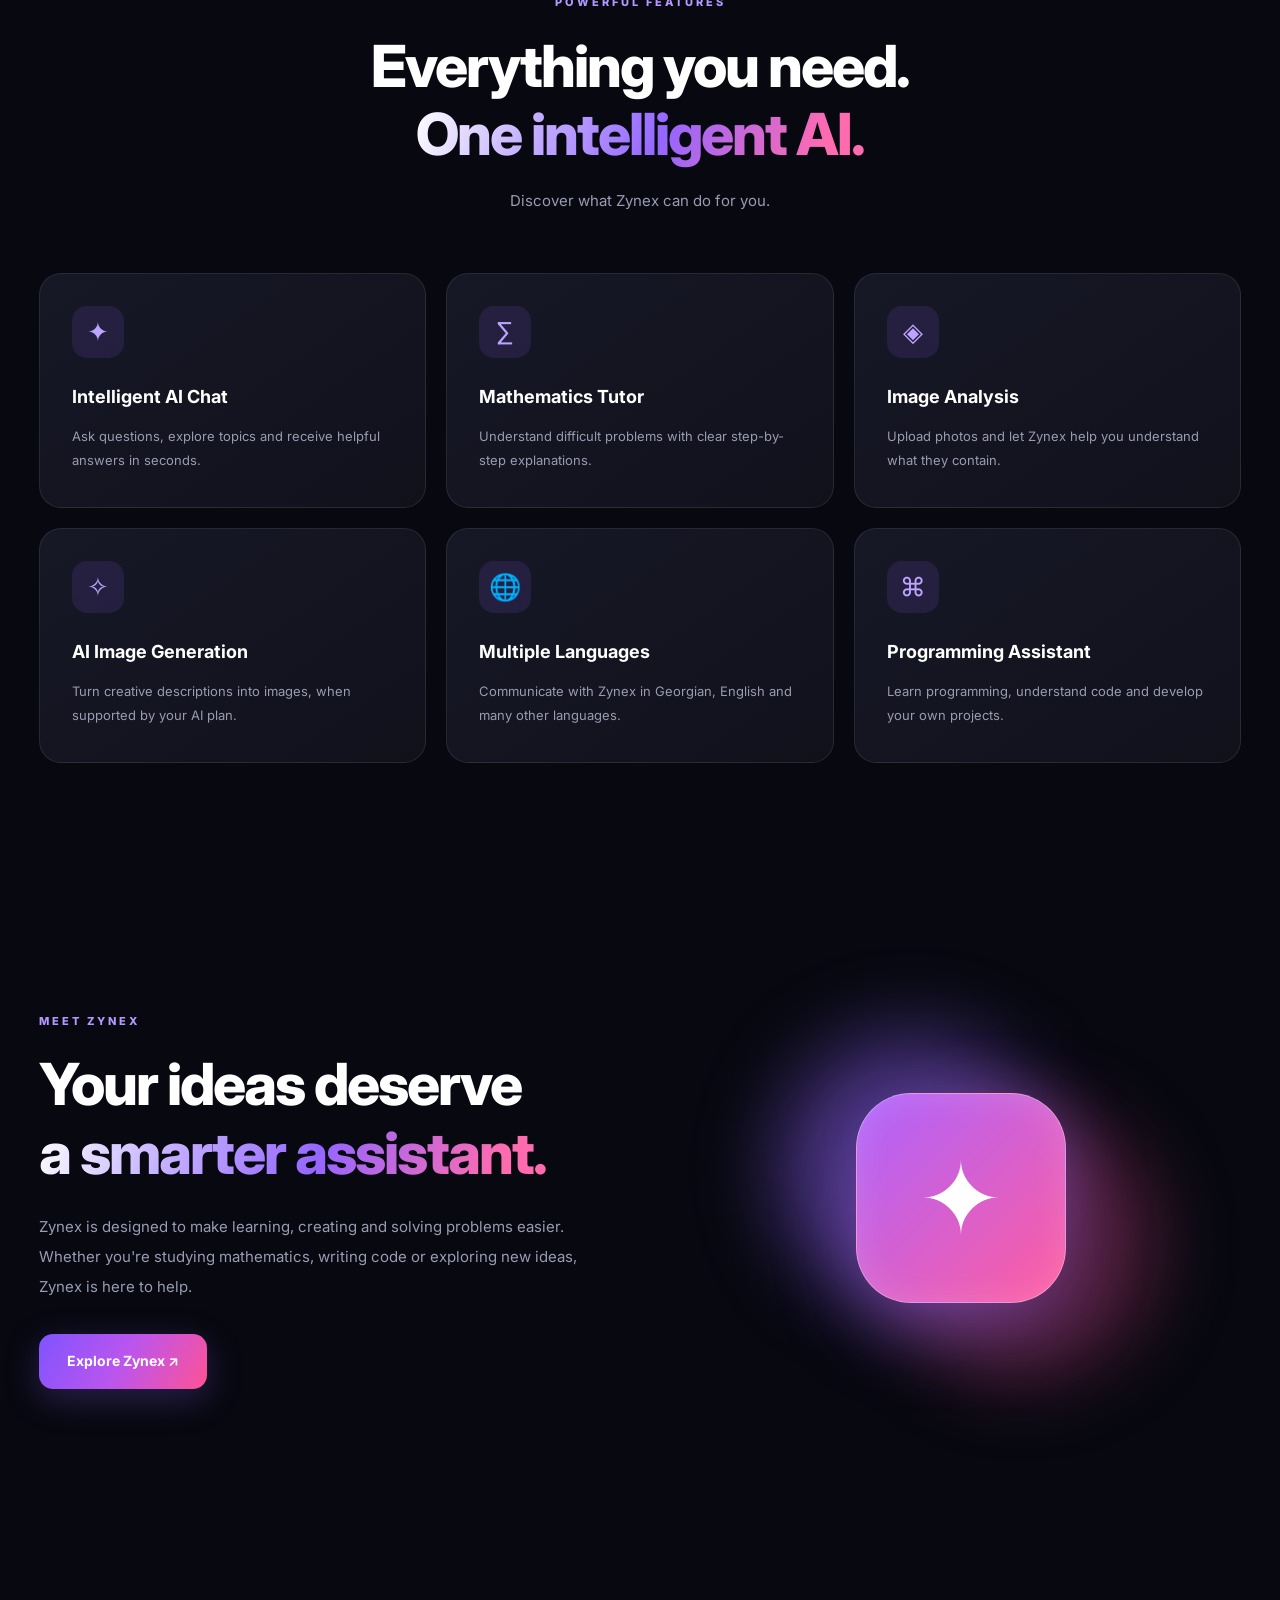
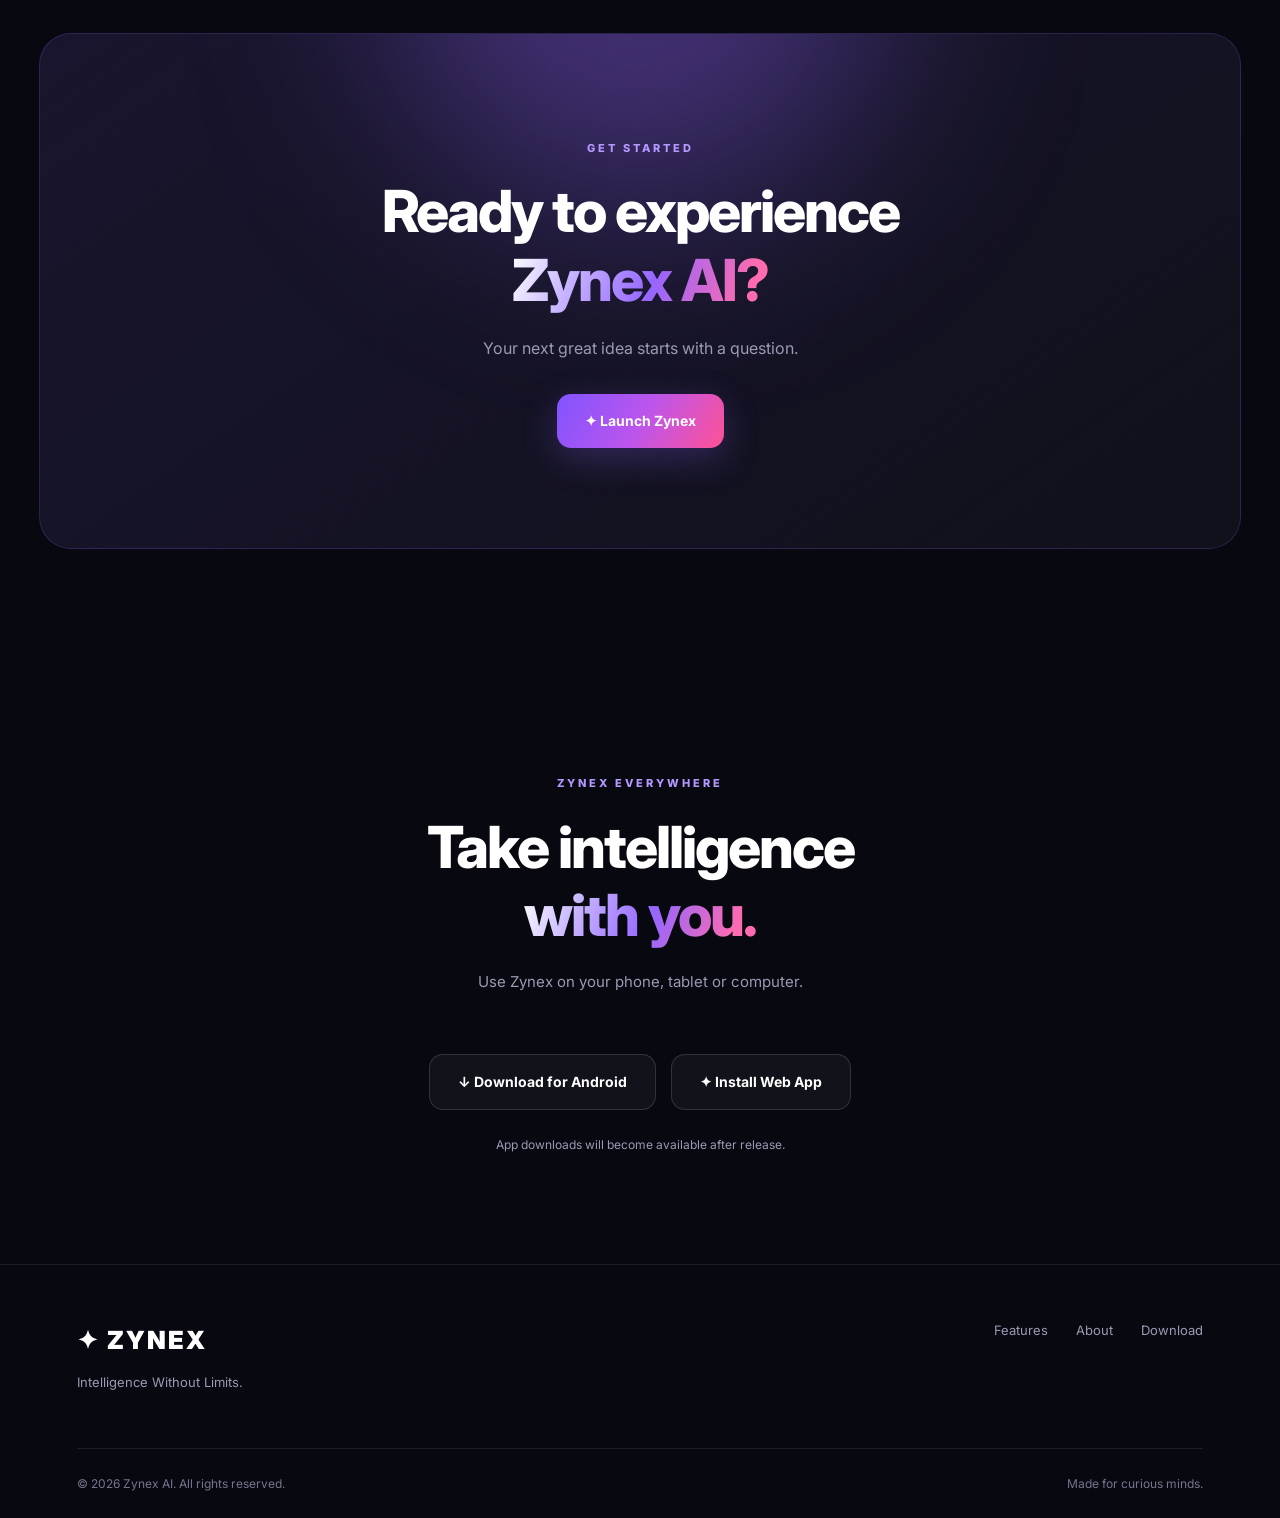
==== commit f60359b9: "Update index.html" ====
--- a/index.html
+++ b/index.html
@@ -1,38 +1,343 @@
 <!DOCTYPE html>
-<html>
+<html lang="en">
 <head>
-  <!--
-    If you are serving your web app in a path other than the root, change the
-    href value below to reflect the base path you are serving from.
-
-    The path provided below has to start and end with a slash "/" in order for
-    it to work correctly.
-
-    For more details:
-    * https://developer.mozilla.org/en-US/docs/Web/HTML/Element/base
-
-    This is a placeholder for base href that will be replaced by the value of
-    the `--base-href` argument provided to `flutter build`.
-  -->
-  <base href="/app/">
-
   <meta charset="UTF-8">
-  <meta content="IE=Edge" http-equiv="X-UA-Compatible">
-  <meta name="description" content="A new Flutter project.">
-
-  <!-- iOS meta tags & icons -->
-  <meta name="mobile-web-app-capable" content="yes">
-  <meta name="apple-mobile-web-app-status-bar-style" content="black">
-  <meta name="apple-mobile-web-app-title" content="ai_tutor">
-  <link rel="apple-touch-icon" href="icons/Icon-192.png">
-
-  <!-- Favicon -->
-  <link rel="icon" type="image/png" href="favicon.png"/>
-
-  <title>ai_tutor</title>
-  <link rel="manifest" href="manifest.json">
+  <meta name="viewport" content="width=device-width, initial-scale=1.0">
+  <meta name="theme-color" content="#0b0b14">
+  <meta name="description" content="Zynex AI — Your intelligent assistant for learning, creativity and everyday questions.">
+
+  <title>Zynex AI — Intelligence Without Limits</title>
+
+  <link rel="stylesheet" href="style.css">
 </head>
+
 <body>
-  <script src="flutter_bootstrap.js" async></script>
+
+  <!-- Background -->
+  <div class="background-glow glow-one"></div>
+  <div class="background-glow glow-two"></div>
+  <div class="grid-background"></div>
+
+  <!-- Navigation -->
+  <header class="navbar">
+
+    <a href="#" class="logo">
+      <span class="logo-icon">✦</span>
+      <span>ZYNEX</span>
+    </a>
+
+    <nav class="nav-links">
+      <a href="#features">Features</a>
+      <a href="#about">About</a>
+      <a href="#download">Download</a>
+    </nav>
+
+    <a href="#launch" class="nav-button">
+      Launch Zynex ↗
+    </a>
+
+  </header>
+
+  <!-- Hero -->
+  <main>
+
+    <section class="hero">
+
+      <div class="announcement">
+        <span class="announcement-dot"></span>
+        Introducing Zynex AI
+        <span>→</span>
+      </div>
+
+      <h1>
+        Intelligence<br>
+        <span class="gradient-text">Without Limits.</span>
+      </h1>
+
+      <p class="hero-description">
+        Meet Zynex, your AI-powered assistant.
+        Learn smarter, solve problems, explore ideas,
+        and unlock your creativity.
+      </p>
+
+      <div class="hero-buttons">
+
+        <a href="#launch" class="primary-button">
+          ✦ Start Using Zynex
+          <span>↗</span>
+        </a>
+
+        <a href="#download" class="secondary-button">
+          ↓ Download App
+        </a>
+
+      </div>
+
+      <div class="hero-stats">
+
+        <div>
+          <strong>15+</strong>
+          <span>Languages</span>
+        </div>
+
+        <div class="stat-divider"></div>
+
+        <div>
+          <strong>24/7</strong>
+          <span>AI Assistance</span>
+        </div>
+
+        <div class="stat-divider"></div>
+
+        <div>
+          <strong>∞</strong>
+          <span>Possibilities</span>
+        </div>
+
+      </div>
+
+      <!-- AI Preview -->
+      <div class="app-preview">
+
+        <div class="preview-header">
+          <div class="preview-dots">
+            <i></i><i></i><i></i>
+          </div>
+
+          <span>Zynex AI</span>
+
+          <div class="preview-status">
+            <span class="online-dot"></span>
+            Preview
+          </div>
+        </div>
+
+        <div class="preview-body">
+
+          <div class="preview-brand">✦</div>
+
+          <h2>What can I help you with?</h2>
+
+          <p>Ask anything. Explore everything.</p>
+
+          <div class="preview-prompts">
+            <span>✧ Explain mathematics</span>
+            <span>⌘ Write code</span>
+            <span>◈ Analyze images</span>
+            <span>✦ Generate ideas</span>
+          </div>
+
+          <div class="preview-input">
+            <span>Message Zynex...</span>
+            <div>↑</div>
+          </div>
+
+        </div>
+
+      </div>
+
+    </section>
+
+    <!-- Features -->
+    <section class="features section" id="features">
+
+      <div class="section-heading">
+        <span class="section-label">POWERFUL FEATURES</span>
+
+        <h2>
+          Everything you need.<br>
+          <span class="gradient-text">One intelligent AI.</span>
+        </h2>
+
+        <p>
+          Discover what Zynex can do for you.
+        </p>
+      </div>
+
+      <div class="features-grid">
+
+        <div class="feature-card">
+          <div class="feature-icon">✦</div>
+          <h3>Intelligent AI Chat</h3>
+          <p>
+            Ask questions, explore topics and receive
+            helpful answers in seconds.
+          </p>
+        </div>
+
+        <div class="feature-card">
+          <div class="feature-icon">∑</div>
+          <h3>Mathematics Tutor</h3>
+          <p>
+            Understand difficult problems with
+            clear step-by-step explanations.
+          </p>
+        </div>
+
+        <div class="feature-card">
+          <div class="feature-icon">◈</div>
+          <h3>Image Analysis</h3>
+          <p>
+            Upload photos and let Zynex help you
+            understand what they contain.
+          </p>
+        </div>
+
+        <div class="feature-card">
+          <div class="feature-icon">✧</div>
+          <h3>AI Image Generation</h3>
+          <p>
+            Turn creative descriptions into images,
+            when supported by your AI plan.
+          </p>
+        </div>
+
+        <div class="feature-card">
+          <div class="feature-icon">🌐</div>
+          <h3>Multiple Languages</h3>
+          <p>
+            Communicate with Zynex in Georgian,
+            English and many other languages.
+          </p>
+        </div>
+
+        <div class="feature-card">
+          <div class="feature-icon">⌘</div>
+          <h3>Programming Assistant</h3>
+          <p>
+            Learn programming, understand code
+            and develop your own projects.
+          </p>
+        </div>
+
+      </div>
+
+    </section>
+
+    <!-- About -->
+    <section class="about section" id="about">
+
+      <div class="about-content">
+
+        <span class="section-label">MEET ZYNEX</span>
+
+        <h2>
+          Your ideas deserve<br>
+          <span class="gradient-text">a smarter assistant.</span>
+        </h2>
+
+        <p>
+          Zynex is designed to make learning,
+          creating and solving problems easier.
+          Whether you're studying mathematics,
+          writing code or exploring new ideas,
+          Zynex is here to help.
+        </p>
+
+        <a href="#launch" class="primary-button">
+          Explore Zynex ↗
+        </a>
+
+      </div>
+
+      <div class="about-visual">
+        <div class="orb orb-one"></div>
+        <div class="orb orb-two"></div>
+        <div class="orb-center">✦</div>
+      </div>
+
+    </section>
+
+    <!-- Launch -->
+    <section class="launch section" id="launch">
+
+      <div class="cta-box">
+
+        <div class="cta-glow"></div>
+
+        <span class="section-label">GET STARTED</span>
+
+        <h2>
+          Ready to experience<br>
+          <span class="gradient-text">Zynex AI?</span>
+        </h2>
+
+        <p>
+          Your next great idea starts with a question.
+        </p>
+
+        <button class="primary-button" id="launchButton">
+          ✦ Launch Zynex
+        </button>
+
+      </div>
+
+    </section>
+
+    <!-- Download -->
+    <section class="download section" id="download">
+
+      <div class="section-heading">
+
+        <span class="section-label">ZYNEX EVERYWHERE</span>
+
+        <h2>
+          Take intelligence<br>
+          <span class="gradient-text">with you.</span>
+        </h2>
+
+        <p>
+          Use Zynex on your phone, tablet or computer.
+        </p>
+
+      </div>
+
+      <div class="download-buttons">
+
+        <button class="secondary-button" id="androidButton">
+          ↓ Download for Android
+        </button>
+
+        <button class="secondary-button" id="installButton">
+          ✦ Install Web App
+        </button>
+
+      </div>
+
+      <p class="download-note">
+        App downloads will become available after release.
+      </p>
+
+    </section>
+
+  </main>
+
+  <!-- Footer -->
+  <footer class="footer">
+
+    <div class="footer-top">
+
+      <div>
+        <div class="footer-logo">✦ ZYNEX</div>
+        <p>Intelligence Without Limits.</p>
+      </div>
+
+      <div class="footer-links">
+        <a href="#features">Features</a>
+        <a href="#about">About</a>
+        <a href="#download">Download</a>
+      </div>
+
+    </div>
+
+    <div class="footer-bottom">
+      <span>© 2026 Zynex AI. All rights reserved.</span>
+      <span>Made for curious minds.</span>
+    </div>
+
+  </footer>
+
+  <script src="script.js"></script>
+
 </body>
 </html>
--- a/style.css
+++ b/style.css
@@ -0,0 +1,879 @@
+/* ==========================================
+   ZYNEX AI — OFFICIAL WEBSITE
+   ========================================== */
+
+@import url('https://fonts.googleapis.com/css2?family=Inter:wght@400;500;600;700;800;900&display=swap');
+
+:root {
+  --bg: #070810;
+  --surface: #11121e;
+  --surface-light: #191b2a;
+  --text: #ffffff;
+  --muted: #999bb2;
+  --purple: #9566ff;
+  --pink: #ff4f9a;
+  --blue: #5d8dff;
+  --border: rgba(255, 255, 255, 0.09);
+}
+
+* {
+  margin: 0;
+  padding: 0;
+  box-sizing: border-box;
+}
+
+html {
+  scroll-behavior: smooth;
+}
+
+body {
+  background: var(--bg);
+  color: var(--text);
+  font-family: 'Inter', Arial, sans-serif;
+  overflow-x: hidden;
+  line-height: 1.6;
+}
+
+a {
+  color: inherit;
+  text-decoration: none;
+}
+
+button {
+  font: inherit;
+  cursor: pointer;
+}
+
+::selection {
+  background: var(--purple);
+  color: white;
+}
+
+/* BACKGROUND */
+
+.background-glow {
+  position: absolute;
+  width: 650px;
+  height: 650px;
+  border-radius: 50%;
+  filter: blur(110px);
+  pointer-events: none;
+  z-index: -1;
+}
+
+.glow-one {
+  top: -280px;
+  left: -200px;
+  background: rgba(117, 68, 255, 0.2);
+}
+
+.glow-two {
+  top: 150px;
+  right: -300px;
+  background: rgba(255, 65, 144, 0.14);
+}
+
+.grid-background {
+  position: absolute;
+  inset: 0 0 auto;
+  height: 1000px;
+  background-image:
+    linear-gradient(rgba(255,255,255,.025) 1px, transparent 1px),
+    linear-gradient(90deg, rgba(255,255,255,.025) 1px, transparent 1px);
+  background-size: 55px 55px;
+  mask-image: linear-gradient(to bottom, black, transparent);
+  pointer-events: none;
+  z-index: -1;
+}
+
+/* NAVIGATION */
+
+.navbar {
+  width: 100%;
+  max-width: 1400px;
+  height: 85px;
+  margin: auto;
+  padding: 0 6%;
+  display: flex;
+  align-items: center;
+  justify-content: space-between;
+  position: relative;
+  z-index: 10;
+}
+
+.logo {
+  display: flex;
+  align-items: center;
+  gap: 12px;
+  font-size: 23px;
+  font-weight: 900;
+  letter-spacing: 2px;
+}
+
+.logo-icon {
+  display: grid;
+  place-items: center;
+  width: 39px;
+  height: 39px;
+  border-radius: 12px;
+  background: linear-gradient(135deg, var(--pink), var(--purple));
+  box-shadow: 0 0 25px rgba(149, 102, 255, .3);
+  font-size: 25px;
+}
+
+.nav-links {
+  display: flex;
+  gap: 35px;
+}
+
+.nav-links a {
+  color: var(--muted);
+  font-size: 14px;
+  font-weight: 500;
+  transition: color .25s;
+}
+
+.nav-links a:hover {
+  color: white;
+}
+
+.nav-button {
+  padding: 12px 20px;
+  border: 1px solid var(--border);
+  border-radius: 12px;
+  background: rgba(255,255,255,.05);
+  font-size: 13px;
+  font-weight: 700;
+  transition: .3s;
+}
+
+.nav-button:hover {
+  background: rgba(149,102,255,.15);
+  border-color: var(--purple);
+}
+
+/* HERO */
+
+.hero {
+  position: relative;
+  max-width: 1200px;
+  margin: auto;
+  padding: 95px 24px 100px;
+  text-align: center;
+}
+
+.announcement {
+  display: inline-flex;
+  align-items: center;
+  gap: 12px;
+  padding: 9px 18px;
+  border-radius: 50px;
+  border: 1px solid rgba(149,102,255,.25);
+  background: rgba(149,102,255,.08);
+  color: #d9cbff;
+  font-size: 12px;
+  font-weight: 600;
+  margin-bottom: 32px;
+}
+
+.announcement-dot,
+.online-dot {
+  width: 8px;
+  height: 8px;
+  border-radius: 50%;
+  background: #4de6a5;
+  box-shadow: 0 0 12px #4de6a5;
+}
+
+.hero h1 {
+  font-size: clamp(52px, 7.5vw, 100px);
+  line-height: 1.08;
+  font-weight: 900;
+  letter-spacing: -5px;
+}
+
+.gradient-text {
+  background: linear-gradient(
+    110deg,
+    #ffffff 0%,
+    #c7b4ff 25%,
+    #9566ff 55%,
+    #ff6baf 90%
+  );
+  background-clip: text;
+  -webkit-background-clip: text;
+  -webkit-text-fill-color: transparent;
+}
+
+.hero-description {
+  max-width: 630px;
+  margin: 30px auto 0;
+  font-size: 17px;
+  line-height: 1.9;
+  color: var(--muted);
+}
+
+.hero-buttons {
+  display: flex;
+  justify-content: center;
+  flex-wrap: wrap;
+  gap: 16px;
+  margin-top: 36px;
+}
+
+/* BUTTONS */
+
+.primary-button,
+.secondary-button {
+  display: inline-flex;
+  align-items: center;
+  justify-content: center;
+  gap: 14px;
+  padding: 16px 28px;
+  border-radius: 14px;
+  font-size: 14px;
+  font-weight: 700;
+  transition: transform .25s, box-shadow .25s, background .25s;
+}
+
+.primary-button {
+  color: white;
+  background: linear-gradient(120deg, #8054ff, #bb55ed, #ff5295);
+  border: none;
+  box-shadow: 0 10px 35px rgba(149,102,255,.25);
+}
+
+.primary-button:hover {
+  transform: translateY(-4px);
+  box-shadow: 0 15px 45px rgba(149,102,255,.4);
+}
+
+.secondary-button {
+  color: white;
+  background: rgba(255,255,255,.045);
+  border: 1px solid rgba(255,255,255,.14);
+}
+
+.secondary-button:hover {
+  transform: translateY(-4px);
+  background: rgba(255,255,255,.1);
+}
+
+/* HERO STATS */
+
+.hero-stats {
+  display: flex;
+  justify-content: center;
+  align-items: center;
+  gap: 45px;
+  margin: 65px auto 0;
+}
+
+.hero-stats > div:not(.stat-divider) {
+  display: flex;
+  flex-direction: column;
+}
+
+.hero-stats strong {
+  font-size: 26px;
+  font-weight: 800;
+}
+
+.hero-stats span {
+  font-size: 12px;
+  color: var(--muted);
+}
+
+.stat-divider {
+  width: 1px;
+  height: 40px;
+  background: var(--border);
+}
+
+/* APP PREVIEW */
+
+.app-preview {
+  max-width: 960px;
+  margin: 90px auto 0;
+  border: 1px solid rgba(149,102,255,.22);
+  border-radius: 22px;
+  background: #10111b;
+  overflow: hidden;
+  box-shadow:
+    0 30px 100px rgba(0,0,0,.5),
+    0 0 90px rgba(149,102,255,.1);
+  transform: perspective(1200px) rotateX(3deg);
+  transition: transform .5s;
+}
+
+.app-preview:hover {
+  transform: perspective(1200px) rotateX(0);
+}
+
+.preview-header {
+  height: 55px;
+  padding: 0 22px;
+  display: flex;
+  justify-content: space-between;
+  align-items: center;
+  background: #181925;
+  border-bottom: 1px solid var(--border);
+  color: #d5d5e5;
+  font-size: 12px;
+}
+
+.preview-dots {
+  display: flex;
+  gap: 7px;
+}
+
+.preview-dots i {
+  width: 10px;
+  height: 10px;
+  border-radius: 50%;
+  background: #ff5e65;
+}
+
+.preview-dots i:nth-child(2) {
+  background: #ffbd4c;
+}
+
+.preview-dots i:nth-child(3) {
+  background: #4ad18b;
+}
+
+.preview-status {
+  display: flex;
+  align-items: center;
+  gap: 8px;
+  color: var(--muted);
+}
+
+.preview-body {
+  min-height: 460px;
+  padding: 65px 30px 45px;
+  display: flex;
+  flex-direction: column;
+  align-items: center;
+  background:
+    radial-gradient(ellipse at 50% 20%, rgba(149,102,255,.1), transparent 60%),
+    #10111b;
+}
+
+.preview-brand {
+  width: 65px;
+  height: 65px;
+  display: grid;
+  place-items: center;
+  border-radius: 20px;
+  background: linear-gradient(135deg, var(--pink), var(--purple));
+  font-size: 34px;
+  box-shadow: 0 0 45px rgba(149,102,255,.3);
+}
+
+.preview-body h2 {
+  margin-top: 22px;
+  font-size: 25px;
+}
+
+.preview-body > p {
+  color: var(--muted);
+  margin-top: 8px;
+  font-size: 13px;
+}
+
+.preview-prompts {
+  display: flex;
+  flex-wrap: wrap;
+  justify-content: center;
+  gap: 10px;
+  margin-top: 30px;
+}
+
+.preview-prompts span {
+  padding: 10px 14px;
+  border: 1px solid var(--border);
+  border-radius: 10px;
+  background: rgba(255,255,255,.035);
+  color: #c4c5d4;
+  font-size: 12px;
+}
+
+.preview-input {
+  width: min(100%, 620px);
+  margin-top: 35px;
+  padding: 10px 12px 10px 20px;
+  display: flex;
+  justify-content: space-between;
+  align-items: center;
+  background: #222332;
+  border: 1px solid var(--border);
+  border-radius: 16px;
+  color: #87899e;
+  font-size: 13px;
+}
+
+.preview-input div {
+  width: 36px;
+  height: 36px;
+  display: grid;
+  place-items: center;
+  border-radius: 10px;
+  background: linear-gradient(135deg, var(--purple), var(--pink));
+  color: white;
+  font-size: 20px;
+}
+
+/* GENERAL SECTIONS */
+
+.section {
+  max-width: 1250px;
+  margin: auto;
+  padding: 110px 24px;
+}
+
+.section-heading {
+  text-align: center;
+  margin-bottom: 60px;
+}
+
+.section-label {
+  display: inline-block;
+  margin-bottom: 20px;
+  color: #b497ff;
+  font-size: 11px;
+  font-weight: 800;
+  letter-spacing: 3px;
+}
+
+.section-heading h2,
+.about h2,
+.cta-box h2 {
+  font-size: clamp(34px, 5vw, 58px);
+  line-height: 1.18;
+  letter-spacing: -2px;
+  font-weight: 800;
+}
+
+.section-heading p {
+  margin-top: 20px;
+  color: var(--muted);
+  font-size: 15px;
+}
+
+/* FEATURE CARDS */
+
+.features-grid {
+  display: grid;
+  grid-template-columns: repeat(3, 1fr);
+  gap: 20px;
+}
+
+.feature-card {
+  min-height: 235px;
+  padding: 32px;
+  border-radius: 22px;
+  background: linear-gradient(145deg, #171826, #10111b);
+  border: 1px solid var(--border);
+  transition: transform .3s, border-color .3s, box-shadow .3s;
+}
+
+.feature-card:hover {
+  transform: translateY(-8px);
+  border-color: rgba(149,102,255,.5);
+  box-shadow: 0 20px 50px rgba(0,0,0,.25);
+}
+
+.feature-icon {
+  width: 52px;
+  height: 52px;
+  display: grid;
+  place-items: center;
+  margin-bottom: 25px;
+  border-radius: 15px;
+  background: rgba(149,102,255,.12);
+  color: #bda4ff;
+  font-size: 26px;
+}
+
+.feature-card h3 {
+  margin-bottom: 12px;
+  font-size: 18px;
+  font-weight: 700;
+}
+
+.feature-card p {
+  color: var(--muted);
+  font-size: 13px;
+  line-height: 1.9;
+}
+
+/* ABOUT */
+
+.about {
+  display: grid;
+  grid-template-columns: 1fr 1fr;
+  gap: 80px;
+  align-items: center;
+}
+
+.about-content > p {
+  margin: 25px 0 32px;
+  color: var(--muted);
+  line-height: 2;
+  font-size: 15px;
+}
+
+.about-visual {
+  position: relative;
+  min-height: 430px;
+  display: grid;
+  place-items: center;
+}
+
+.orb {
+  position: absolute;
+  width: 270px;
+  height: 270px;
+  border-radius: 50%;
+  filter: blur(40px);
+  animation: floatOrb 7s ease-in-out infinite alternate;
+}
+
+.orb-one {
+  background: rgba(149,102,255,.45);
+  transform: translate(-50px, -30px);
+}
+
+.orb-two {
+  background: rgba(255,79,154,.3);
+  transform: translate(60px, 45px);
+  animation-delay: -3s;
+}
+
+.orb-center {
+  position: relative;
+  z-index: 2;
+  width: 210px;
+  height: 210px;
+  display: grid;
+  place-items: center;
+  border-radius: 55px;
+  background: linear-gradient(135deg, #ad63ff, #ff5d9f);
+  border: 1px solid rgba(255,255,255,.35);
+  box-shadow:
+    inset 0 0 35px rgba(255,255,255,.15),
+    0 25px 80px rgba(149,102,255,.35);
+  font-size: 100px;
+  animation: floatLogo 5s ease-in-out infinite;
+}
+
+/* CTA */
+
+.cta-box {
+  position: relative;
+  padding: 100px 25px;
+  text-align: center;
+  overflow: hidden;
+  border-radius: 32px;
+  border: 1px solid rgba(149,102,255,.2);
+  background: linear-gradient(145deg, #19152e, #10111b);
+}
+
+.cta-glow {
+  position: absolute;
+  width: 500px;
+  height: 500px;
+  top: -320px;
+  left: 50%;
+  transform: translateX(-50%);
+  border-radius: 50%;
+  background: rgba(149,102,255,.35);
+  filter: blur(100px);
+  pointer-events: none;
+}
+
+.cta-box h2,
+.cta-box p,
+.cta-box button,
+.cta-box .section-label {
+  position: relative;
+}
+
+.cta-box p {
+  margin: 22px 0 32px;
+  color: var(--muted);
+}
+
+.cta-box button {
+  margin: auto;
+}
+
+/* DOWNLOAD */
+
+.download {
+  text-align: center;
+}
+
+.download-buttons {
+  display: flex;
+  justify-content: center;
+  flex-wrap: wrap;
+  gap: 15px;
+}
+
+.download-note {
+  margin-top: 25px;
+  color: var(--muted);
+  font-size: 12px;
+}
+
+/* FOOTER */
+
+.footer {
+  max-width: 1400px;
+  margin: auto;
+  padding: 55px 6% 25px;
+  border-top: 1px solid var(--border);
+}
+
+.footer-top {
+  display: flex;
+  justify-content: space-between;
+  gap: 30px;
+  padding-bottom: 55px;
+}
+
+.footer-logo {
+  font-size: 25px;
+  font-weight: 900;
+  letter-spacing: 2px;
+}
+
+.footer-top p {
+  color: var(--muted);
+  margin-top: 12px;
+  font-size: 13px;
+}
+
+.footer-links {
+  display: flex;
+  flex-wrap: wrap;
+  gap: 28px;
+}
+
+.footer-links a {
+  color: var(--muted);
+  font-size: 13px;
+  transition: color .2s;
+}
+
+.footer-links a:hover {
+  color: white;
+}
+
+.footer-bottom {
+  display: flex;
+  justify-content: space-between;
+  gap: 20px;
+  padding-top: 25px;
+  border-top: 1px solid var(--border);
+  color: #74768d;
+  font-size: 12px;
+}
+
+/* ANIMATIONS */
+
+@keyframes floatOrb {
+  from {
+    translate: 0 -15px;
+  }
+
+  to {
+    translate: 0 25px;
+  }
+}
+
+@keyframes floatLogo {
+  0%, 100% {
+    transform: translateY(0) rotate(-5deg);
+  }
+
+  50% {
+    transform: translateY(-18px) rotate(5deg);
+  }
+}
+
+@keyframes fadeUp {
+  from {
+    opacity: 0;
+    transform: translateY(30px);
+  }
+
+  to {
+    opacity: 1;
+    transform: translateY(0);
+  }
+}
+
+.hero > .announcement {
+  animation: fadeUp .7s ease both;
+}
+
+.hero > h1 {
+  animation: fadeUp .8s .1s ease both;
+}
+
+.hero-description {
+  animation: fadeUp .8s .2s ease both;
+}
+
+.hero-buttons {
+  animation: fadeUp .8s .3s ease both;
+}
+
+.hero-stats {
+  animation: fadeUp .8s .4s ease both;
+}
+
+.app-preview {
+  animation: fadeUp 1s .5s ease both;
+}
+
+/* RESPONSIVE */
+
+@media (max-width: 950px) {
+  .features-grid {
+    grid-template-columns: repeat(2, 1fr);
+  }
+
+  .about {
+    gap: 30px;
+  }
+
+  .nav-links {
+    gap: 17px;
+  }
+}
+
+@media (max-width: 700px) {
+  .navbar {
+    height: 72px;
+    padding: 0 20px;
+  }
+
+  .logo {
+    font-size: 20px;
+  }
+
+  .nav-links {
+    display: none;
+  }
+
+  .nav-button {
+    padding: 10px 13px;
+    font-size: 11px;
+  }
+
+  .hero {
+    padding: 65px 18px 65px;
+  }
+
+  .hero h1 {
+    font-size: clamp(43px, 11vw, 65px);
+    letter-spacing: -2px;
+  }
+
+  .hero-description {
+    font-size: 14px;
+  }
+
+  .hero-stats {
+    gap: 18px;
+    margin-top: 45px;
+  }
+
+  .hero-stats strong {
+    font-size: 21px;
+  }
+
+  .hero-stats span {
+    font-size: 10px;
+  }
+
+  .app-preview {
+    margin-top: 65px;
+    transform: none;
+  }
+
+  .preview-body {
+    min-height: 400px;
+    padding: 45px 15px;
+  }
+
+  .preview-body h2 {
+    font-size: 19px;
+  }
+
+  .preview-prompts span {
+    font-size: 10px;
+  }
+
+  .section {
+    padding: 75px 20px;
+  }
+
+  .features-grid {
+    grid-template-columns: 1fr;
+  }
+
+  .feature-card {
+    min-height: auto;
+  }
+
+  .about {
+    grid-template-columns: 1fr;
+    text-align: center;
+  }
+
+  .about-visual {
+    min-height: 320px;
+  }
+
+  .orb-center {
+    width: 150px;
+    height: 150px;
+    border-radius: 40px;
+    font-size: 75px;
+  }
+
+  .orb {
+    width: 200px;
+    height: 200px;
+  }
+
+  .cta-box {
+    padding: 75px 20px;
+  }
+
+  .footer-top,
+  .footer-bottom {
+    flex-direction: column;
+    text-align: center;
+    align-items: center;
+  }
+
+  .footer-links {
+    justify-content: center;
+  }
+}
+
+@media (prefers-reduced-motion: reduce) {
+  *,
+  *::before,
+  *::after {
+    animation-duration: .01ms !important;
+    transition-duration: .01ms !important;
+    scroll-behavior: auto !important;
+  }
+}
